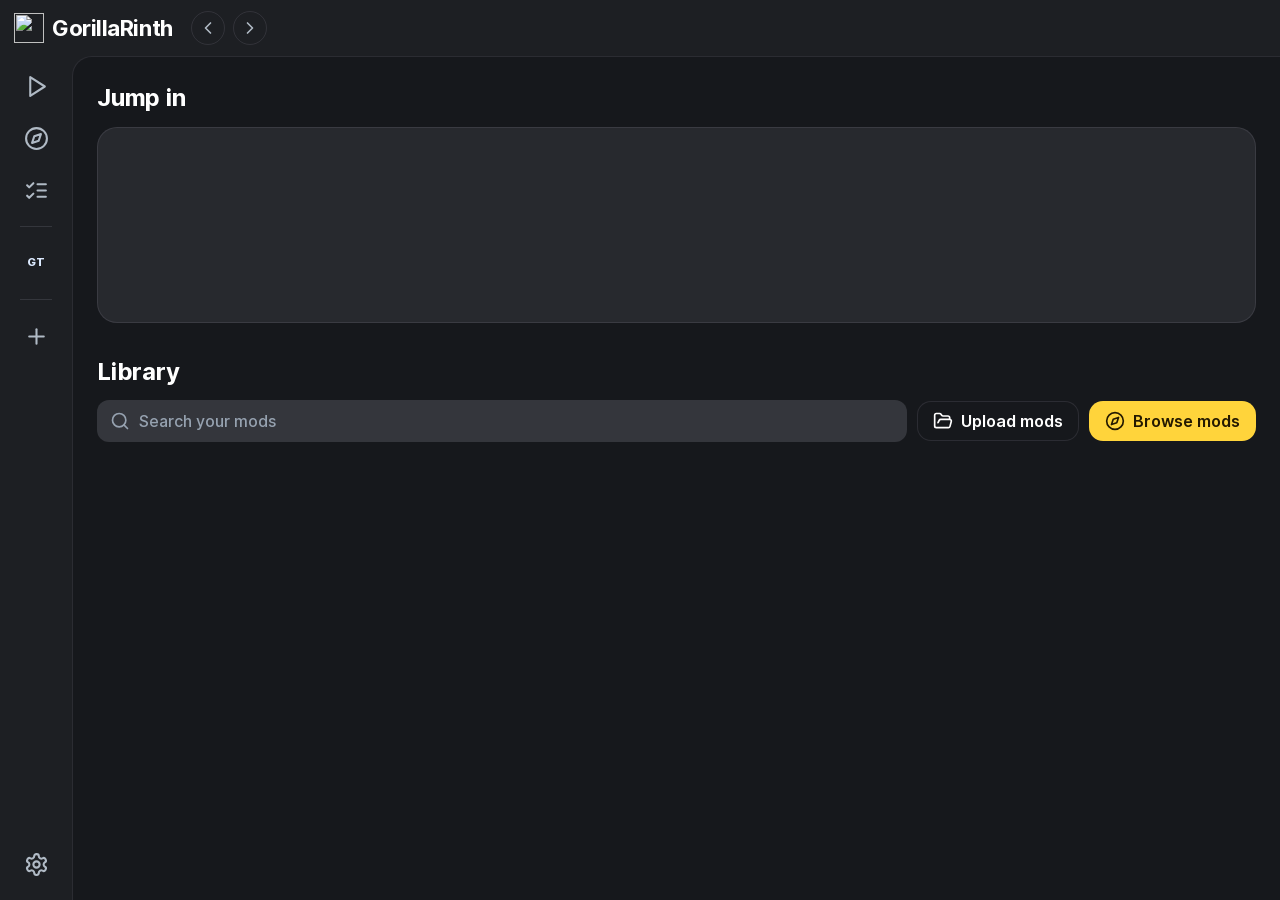
==== app/src/main/assets/gorillarinth/index.html @ bbe2ce43 "Remove Driftrinth artifacts and rename GorillaRinth assets" ====
<!doctype html>
<html lang="en">
<head>
<meta charset="utf-8">
<meta http-equiv="Content-Security-Policy" content="default-src 'none'; img-src 'self' https: http: data:; style-src 'self' 'unsafe-inline'; font-src 'self'; script-src 'self'">
<meta name="viewport" content="width=device-width, initial-scale=1">
<title>GorillaRinth</title>
<script src="theme.js"></script>
<link rel="stylesheet" href="style.css">
</head>
<body>
<div class="splash" id="splash" role="status" aria-label="Loading GorillaRinth">
  <img class="splash-art" src="download.png" alt="" aria-hidden="true">
  <div class="splash-center">
    <div class="splash-logo"><img src="download.png" alt=""><span>GorillaRinth <em>app</em></span></div>
    <div class="splash-bar"><i id="splash-fill"></i></div>
  </div>
</div>
<div class="shell">
  <header class="top">
    <div class="brand"><img class="mark" src="download.png" alt=""><span>GorillaRinth</span></div>
    <div class="navs">
      <button class="round" id="nav-back" aria-label="Back"></button>
      <button class="round" id="nav-fwd" aria-label="Forward"></button>
      <div class="crumb" id="crumb"></div>
    </div>
    <div class="status" id="status"></div>
  </header>
  <nav class="rail" aria-label="Main">
    <button class="rail-btn" data-go="home" aria-label="Home" title="Home"></button>
    <button class="rail-btn" data-go="discover" aria-label="Discover mods" title="Discover mods"></button>
    <button class="rail-btn" data-go="setup" aria-label="Setup" title="Setup"></button>
    <hr>
    <button class="rail-btn game" data-go="game" aria-label="Gorilla Tag" title="Gorilla Tag"><span class="game-mark">GT</span></button>
    <hr>
    <button class="rail-btn" id="rail-add" data-upload="1" aria-label="Upload a mod" title="Upload a mod"></button>
    <div class="grow"></div>
    <button class="rail-btn" id="rail-settings" data-settings="connection" aria-label="Settings" title="Settings"></button>
  </nav>
  <main class="page" id="page"></main>
</div>
<div class="applybar" id="applybar" hidden></div>
<div class="toasts" id="toasts" role="status"></div>

<dialog id="detail" aria-label="Mod details"><div class="modal wide" id="detail-body"></div></dialog>

<dialog id="pair" aria-label="Pair headset">
  <div class="modal">
    <div class="modal-head"><h2>Pair this headset</h2><button class="round" data-close="pair" aria-label="Close" id="pair-x"></button></div>
    <p class="muted">You only do this once. After that, GorillaRinth reconnects on its own.</p>
    <ol class="numbered">
      <li>Open Android Settings, press <b>Open</b>, then go to <b>Developer options &gt; Wireless debugging</b> and turn it on.<br><button class="btn" id="pair-open">Open Settings</button></li>
      <li>Choose <b>Pair device with pairing code</b> and keep that window beside this one.</li>
      <li>Enter the code it shows.</li>
    </ol>
    <div class="fields">
      <label class="field code">Pairing code
        <input type="text" inputmode="numeric" id="pair-code" placeholder="123456" maxlength="6" autocomplete="off">
      </label>
      <label class="field">Pairing port
        <input type="text" inputmode="numeric" id="pair-port" placeholder="Looking…" autocomplete="off">
      </label>
    </div>
    <p class="found" id="pair-found" hidden></p>
    <details class="adv">
      <summary>Advanced</summary>
      <label class="field">Connect port (the port under IP address &amp; port)
        <input type="text" inputmode="numeric" id="pair-connect" placeholder="Found automatically" autocomplete="off">
      </label>
    </details>
    <p class="err" id="pair-msg" hidden></p>
    <div class="modal-foot">
      <button class="btn" data-close="pair">Cancel</button>
      <button class="btn primary" id="pair-go">Pair</button>
    </div>
  </div>
</dialog>

<dialog id="confirm" aria-label="Confirm">
  <div class="aura soft" aria-hidden="true"></div>
  <div class="modal">
    <div id="confirm-body"></div>
    <div class="modal-foot">
      <button class="btn" id="confirm-no">Cancel</button>
      <button class="btn danger" id="confirm-yes">Remove</button>
    </div>
  </div>
</dialog>

<dialog id="settings" aria-label="Settings">
  <div class="aura" aria-hidden="true"></div>
  <div class="modal settings">
    <aside>
      <h2>Settings</h2>
      <button class="side" data-stab="connection" id="st-connection"></button>
      <button class="side" data-stab="store" id="st-store"></button>
      <button class="side" data-stab="game" id="st-game"></button>
      <button class="side" data-stab="appearance" id="st-appearance"></button>
      <button class="side" data-stab="about" id="st-about"></button>
    </aside>
    <div class="settings-body">
      <button class="round close" data-close="settings" aria-label="Close" id="set-x"></button>
      <div id="settings-body"></div>
    </div>
  </div>
</dialog>

<script src="bridge.js"></script>
<script src="app.js"></script>
</body>
</html>
---- app/src/main/assets/gorillarinth/style.css ----
@font-face { font-family: Inter; font-weight: 400; font-display: block; src: url(fonts/inter-400.woff2) format('woff2'); }
@font-face { font-family: Inter; font-weight: 500; font-display: block; src: url(fonts/inter-500.woff2) format('woff2'); }
@font-face { font-family: Inter; font-weight: 600; font-display: block; src: url(fonts/inter-600.woff2) format('woff2'); }
@font-face { font-family: Inter; font-weight: 700; font-display: block; src: url(fonts/inter-700.woff2) format('woff2'); }
@font-face { font-family: Inter; font-weight: 800; font-display: block; src: url(fonts/inter-800.woff2) format('woff2'); }

:root {
  color-scheme: dark;
  --s1: #16181c; --s15: #1a1c20; --s2: #1d1f23; --s25: #222429; --s3: #27292e; --s4: #34363c; --s5: #42444a;
  --line: #c1bed11f;
  --hi: #fff; --tx: #b0bac5; --mut: #96a2b0;
  --brand: #ffd43b; --b3: #ffe58a; --b7: #b77900; --brand-300: var(--b3); --on-brand: #241900;
  --brand-hl: color-mix(in srgb, var(--brand) 25%, transparent); --brand-bg: color-mix(in srgb, var(--brand) 15%, transparent);
  --red: #ff496e; --red-bg: #ff496e26; --orange: #ffa347; --orange-bg: #e0832526;
  --scrim: #060a12a6; --scrim-soft: #060a1230; --scrim-plain: #000a; --track: #ffffff1c; --float: #0009;
  --r-sm: 8px; --r-md: 12px; --r-lg: 16px; --r-xl: 20px;
}

:root[data-theme="yellow"] { --brand: #ffd43b; --b3: #ffe58a; --b7: #b77900; }
:root[data-theme="cyan"] { --brand: #22d3ee; --b3: #8beaf8; --b7: #0e7490; }
:root[data-theme="purple"] { --brand: #c78aff; --b3: #dab2ff; --b7: #821ed2; }
:root[data-theme="pink"] { --brand: #ff7ab8; --b3: #ffb3d6; --b7: #c11f72; }
:root[data-theme="red"] { --brand: #ff6984; --b3: #ff9fae; --b7: #c8083d; }
:root[data-theme="orange"] { --brand: #ffa347; --b3: #ffc171; --b7: #c64808; }
:root[data-theme="green"] { --brand: #1bd96a; --b3: #81f4af; --b7: #0f8642; }
:root[data-theme="rgb"] { --rgb-h: 215; --brand: hsl(var(--rgb-h) 100% 66%); --b3: hsl(var(--rgb-h) 100% 80%); --b7: hsl(var(--rgb-h) 85% 36%); }
:root[data-mode="oled"] {
  --s1: #000; --s15: #000; --s2: #000; --s25: #0b0c0e; --s3: #101114; --s4: #1e2024; --s5: #303238;
  --line: #c1bed126; --hi: #fff; --tx: #b0bac5; --mut: #8f9baa;
}
:root[data-mode="light"] {
  color-scheme: light;
  --s1: #eef1f6; --s15: #e6eaf0; --s2: #d9dfe8; --s25: #e7ebf1; --s3: #fff; --s4: #dde2ea; --s5: #a9b1be;
  --line: #11182738; --hi: #0b0e13; --tx: #2a313c; --mut: #4c5563;
  --brand-300: var(--b7);
  --brand-hl: color-mix(in srgb, var(--b7) 20%, transparent); --brand-bg: color-mix(in srgb, var(--b7) 11%, transparent);
  --red: #b80636; --red-bg: #ed11482b; --orange: #a63a04; --orange-bg: #fe7e112e;
  --scrim: #d9dfe8b3; --scrim-soft: #d9dfe840; --scrim-plain: #11182780; --track: #11182729; --float: #11182759;
}
* { box-sizing: border-box; }
[hidden] { display: none !important; }
html, body { height: 100%; }
body { margin: 0; background: var(--s2); color: var(--tx); font: 500 16px/1.4 Inter, Roboto, system-ui, sans-serif; overflow: hidden; -webkit-font-smoothing: antialiased; user-select: none; -webkit-tap-highlight-color: transparent; }
button, input, select { font: inherit; color: inherit; }
button { cursor: pointer; border: 0; background: none; padding: 0; }
button:disabled { cursor: default; }
h1, h2, h3, p { margin: 0; }
b { color: var(--hi); font-weight: 600; }
svg.i { width: 1.25em; height: 1.25em; flex: none; fill: none; stroke: currentColor; stroke-width: 2; stroke-linecap: round; stroke-linejoin: round; display: block; }
:focus-visible { outline: 2px solid var(--brand-300); outline-offset: 2px; }
::-webkit-scrollbar { width: 10px; height: 10px; }
::-webkit-scrollbar-thumb { background: var(--s5); border-radius: 10px; border: 2px solid transparent; background-clip: padding-box; }
::-webkit-scrollbar-track { background: transparent; }

/* ---- Frame ---- */
.shell { display: grid; grid-template: 56px 1fr / 72px 1fr; height: 100vh; opacity: 0; transition: opacity .16s; }
body.ready .shell { opacity: 1; }
.top { grid-column: 1 / 3; display: flex; align-items: center; gap: 18px; padding: 0 16px 0 14px; }
.brand { display: flex; align-items: center; gap: 8px; color: var(--hi); font-weight: 700; font-size: 22px; letter-spacing: -.02em; }
.mark { width: 30px; height: 30px; object-fit: contain; }
.navs { display: flex; align-items: center; gap: 8px; min-width: 0; flex: 1; }
.crumb { display: flex; align-items: center; gap: 8px; margin-left: 10px; color: var(--hi); font-weight: 600; white-space: nowrap; overflow: hidden; }
.crumb img { width: 24px; height: 24px; border-radius: 6px; }
.crumb svg { color: var(--mut); }
.round { width: 34px; height: 34px; display: grid; place-items: center; border-radius: 50%; border: 1px solid var(--line); color: var(--tx); transition: background .12s, color .12s; flex: none; }
.round:hover:not(:disabled) { background: var(--s4); color: var(--hi); }
.round:disabled { opacity: .4; }
.status { display: flex; align-items: center; gap: 10px; }
.pill { height: 36px; display: inline-flex; align-items: center; gap: 8px; padding: 0 14px; border-radius: 999px; border: 1px solid var(--line); font-size: 14px; color: var(--tx); white-space: nowrap; }
button.pill:hover { background: var(--s4); color: var(--hi); }
.pill.on { color: var(--brand-300); border-color: var(--brand-hl); }
.pill.warn { color: var(--orange); border-color: color-mix(in srgb, var(--orange) 35%, transparent); }
.dot { width: 8px; height: 8px; border-radius: 50%; background: var(--mut); flex: none; }
.dot.on { background: var(--brand); box-shadow: 0 0 8px var(--brand); }
.dot.warn { background: var(--orange); }
.pill .stop { display: grid; place-items: center; width: 22px; height: 22px; margin-right: -8px; border-radius: 50%; color: var(--red); }
.pill .stop:hover { background: var(--red-bg); }
.pill .bar { width: 72px; }

.rail { display: flex; flex-direction: column; align-items: center; gap: 4px; padding: 6px 0 12px; }
.rail hr { width: 32px; border: 0; border-top: 1px solid var(--s4); margin: 8px 0; }
.rail .grow { flex: 1; }
.rail-btn { width: 48px; height: 48px; display: grid; place-items: center; border-radius: 50%; color: var(--tx); font-size: 20px; transition: background .12s, color .12s; }
.rail-btn:hover { background: var(--s4); color: var(--hi); }
.rail-btn.active { background: var(--brand-hl); color: var(--brand); }
.rail-btn.game img { width: 32px; height: 32px; border-radius: 9px; display: block; }
.page { position: relative; background: var(--s1); border-top: 1px solid var(--line); border-left: 1px solid var(--line); border-top-left-radius: var(--r-xl); overflow-y: auto; padding: 24px; }
.inner { width: 100%; }

/* ---- Controls ---- */
.btn { height: 40px; padding: 0 16px; display: inline-flex; align-items: center; justify-content: center; gap: 8px; border-radius: 14px; background: var(--s4); color: var(--hi); font-weight: 600; white-space: nowrap; transition: filter .12s, background .12s; }
.btn:hover:not(:disabled) { filter: brightness(1.15); }
.btn:active:not(:disabled) { filter: brightness(.92); }
.btn:disabled { opacity: .5; }
.btn.primary { background: var(--brand); color: var(--on-brand); }
.btn.line { background: none; box-shadow: inset 0 0 0 1px var(--line); }
.btn.outline { background: var(--brand-bg); color: var(--brand-300); box-shadow: inset 0 0 0 1px var(--brand); }
.btn.danger { background: var(--red-bg); color: var(--red); }
.btn.small { height: 34px; padding: 0 12px; font-size: 14px; border-radius: var(--r-md); }
.btn.ghost { background: none; color: var(--tx); }
.btn.ghost:hover:not(:disabled) { color: var(--hi); }
.btn.ghost.brand { color: var(--brand-300); }
.play { height: 48px; padding: 0 22px 0 16px; border-radius: var(--r-lg); font-size: 17px; font-weight: 800; }
.play.big { height: 56px; padding: 0 28px 0 20px; border-radius: 18px; font-size: 19px; }
.play svg.i { stroke-width: 2.4; }
/* A real border with the fill clipped inside it, so the blue can't show past the black at the corners. */
.btn.primary.play { color: #000; border: 2px solid #000; background-clip: padding-box; }
.icon-btn { width: 34px; height: 34px; display: grid; place-items: center; border-radius: 50%; color: var(--tx); transition: background .12s, color .12s; flex: none; }
.icon-btn:hover:not(:disabled) { background: var(--s4); color: var(--hi); }
.icon-btn.brand { color: var(--brand-300); }
.switch { width: 42px; height: 24px; border-radius: 12px; background: var(--s5); position: relative; flex: none; transition: background .14s; }
.switch::after { content: ''; position: absolute; top: 3px; left: 3px; width: 18px; height: 18px; border-radius: 50%; background: var(--tx); transition: transform .14s, background .14s; }
.switch[aria-checked="true"] { background: var(--brand); }
.switch[aria-checked="true"]::after { transform: translateX(18px); background: var(--on-brand); }
.box { width: 20px; height: 20px; border-radius: 6px; box-shadow: inset 0 0 0 1px var(--s5); background: var(--s25); display: grid; place-items: center; color: var(--on-brand); font-size: 12px; flex: none; }
.box svg { visibility: hidden; stroke-width: 3; }
.box[aria-checked="true"] { background: var(--brand); box-shadow: none; }
.box[aria-checked="true"] svg { visibility: visible; }
.search { position: relative; flex: 1; min-width: 180px; }
.search svg { position: absolute; left: 13px; top: 11px; color: var(--mut); }
.search input, .field input { width: 100%; height: 42px; border: 0; border-radius: var(--r-md); background: var(--s4); color: var(--hi); padding: 0 14px; outline: 0; user-select: text; }
.search input { padding-left: 42px; }
.search input::placeholder, .field input::placeholder { color: var(--mut); font-weight: 500; }
.search input:focus, .field input:focus { box-shadow: 0 0 0 2px var(--brand); }
.select { position: relative; display: inline-flex; align-items: center; height: 34px; border-radius: var(--r-md); background: var(--s4); color: var(--hi); font-size: 14px; }
.select select { appearance: none; background: none; border: 0; outline: 0; height: 100%; padding: 0 32px 0 12px; font-weight: 500; }
.select select option { background: var(--s3); }
.select svg { position: absolute; right: 9px; pointer-events: none; color: var(--tx); }
.chip { height: 34px; padding: 0 12px; border-radius: var(--r-md); box-shadow: inset 0 0 0 1px var(--line); font-size: 14px; font-weight: 500; color: var(--tx); }
.chip:hover { color: var(--hi); }
.chip[aria-pressed="true"] { background: var(--brand-hl); box-shadow: inset 0 0 0 1px var(--brand); color: var(--brand-300); }
.tabs { display: inline-flex; gap: 4px; padding: 6px; border-radius: 999px; background: var(--s3); border: 1px solid var(--line); }
.tabs button { height: 36px; padding: 0 16px; display: inline-flex; align-items: center; gap: 8px; border-radius: 999px; font-size: 14px; font-weight: 600; color: var(--hi); }
.tabs button:hover { background: var(--s4); }
.tabs button[aria-selected="true"] { background: var(--brand-hl); color: var(--brand-300); }
.row { display: flex; align-items: center; gap: 8px; }
.row.wrap { flex-wrap: wrap; }
.spacer { flex: 1; }
.vline { width: 1px; height: 24px; background: var(--s4); margin: 0 4px; }
.spin { width: 16px; height: 16px; border-radius: 50%; border: 2px solid currentColor; border-right-color: transparent; animation: spin .8s linear infinite; display: inline-block; flex: none; }
@keyframes spin { to { transform: rotate(360deg); } }
.bar { height: 6px; border-radius: 3px; background: var(--s5); overflow: hidden; flex: 1; }
.bar i { display: block; height: 100%; background: var(--brand); border-radius: 3px; transition: width .25s; }
.bar.over i { background: var(--red); }
.muted { color: var(--mut); }
.err { color: var(--red); font-size: 14px; margin-top: 10px; }
.found { color: var(--brand-300); font-size: 14px; margin-top: 8px; }

/* ---- Cards ---- */
.h { color: var(--hi); font-size: 24px; font-weight: 700; letter-spacing: -.01em; margin-bottom: 12px; }
.section { margin-top: 32px; }
.card { background: var(--s3); border: 1px solid var(--line); border-radius: var(--r-xl); }
.ic { border-radius: var(--r-md); overflow: hidden; flex: none; display: grid; place-items: center; box-shadow: inset 0 0 0 1px var(--line); object-fit: cover; }
.ic svg { width: 58%; height: 58%; stroke-width: 1.6; }

.jump { position: relative; display: flex; align-items: center; gap: 20px; padding: 20px; min-height: 196px; overflow: hidden; }
.jump .art { position: absolute; inset: 0 0 0 auto; width: min(58%, 640px); background: linear-gradient(135deg, #23364d, #17212d); -webkit-mask-image: linear-gradient(to right, transparent, #000 34%); mask-image: linear-gradient(to right, transparent, #000 34%); }
.jump > :not(.art) { position: relative; }
.jump .ic { width: 156px; height: 156px; border-radius: 22px; }
/* Play sits at the bottom of a fixed-height column, so the text above it can never move it. */
.jump .play { margin-top: auto; flex: none; }
.jump .meta { min-height: 0; overflow: hidden; margin-bottom: 8px; }
.jump .meta span { max-width: 100%; }
.jump > div:not(.art) { max-width: 290px; height: 156px; display: flex; flex-direction: column; align-items: flex-start; }
.disc:has(.filters[hidden]) { grid-template-columns: minmax(0, 1fr); }
.jump h2 { color: var(--hi); font-size: 26px; font-weight: 700; letter-spacing: -.01em; }
.meta { display: flex; align-items: center; flex-wrap: wrap; gap: 6px 14px; color: var(--mut); font-weight: 500; margin-top: 4px; }
.meta span { display: inline-flex; align-items: center; gap: 6px; }

.setup { margin-top: 14px; padding: 6px 20px; }
.step { display: flex; align-items: center; gap: 14px; padding: 14px 0; min-height: 72px; }
.step + .step { border-top: 1px solid var(--s4); }
.step .num { width: 30px; height: 30px; display: grid; place-items: center; border-radius: 50%; background: var(--s4); color: var(--hi); font-size: 14px; font-weight: 700; flex: none; }
.step.done .num { background: var(--brand-hl); color: var(--brand-300); }
.step .t { flex: 1; min-width: 0; }
.step b { display: block; }
.step small { font-size: 14px; color: var(--mut); }
.step .bar { margin-top: 8px; }

.grid { display: grid; grid-template-columns: repeat(auto-fill, minmax(172px, 1fr)); gap: 14px; margin-top: 16px; }
.tile { display: block; text-align: left; padding: 12px; border-radius: var(--r-xl); transition: background .12s; }
.tile:hover { filter: brightness(1.08); }
.tile .ic { width: 100%; height: auto; aspect-ratio: 1; border-radius: var(--r-lg); margin-bottom: 10px; }
.tile .ic svg { width: 50%; height: 50%; }
.tile .n { color: var(--hi); font-weight: 600; white-space: nowrap; overflow: hidden; text-overflow: ellipsis; }
.tile .s { display: flex; align-items: center; gap: 6px; font-size: 14px; color: var(--mut); margin-top: 2px; }

.head { display: flex; align-items: center; gap: 16px; padding-bottom: 20px; border-bottom: 1px solid var(--s4); }
.head .ic { width: 72px; height: 72px; border-radius: var(--r-lg); }
.head h1 { color: var(--hi); font-size: 26px; font-weight: 700; letter-spacing: -.01em; }
.toolbar { display: flex; align-items: center; gap: 10px; margin-top: 16px; }

.banner { display: flex; align-items: center; gap: 12px; padding: 12px 16px; margin-top: 12px; border-radius: var(--r-lg); background: var(--orange-bg); color: var(--orange); font-size: 15px; }
.banner.bad { background: var(--red-bg); color: var(--red); }
.banner .t { flex: 1; min-width: 0; color: var(--hi); }

.table { margin-top: 14px; overflow: hidden; }
.tr { display: grid; grid-template-columns: 36px minmax(0, 1.3fr) minmax(0, 1fr) 160px; gap: 12px; align-items: center; padding: 12px 14px; min-height: 74px; }
.tr + .tr { border-top: 1px solid var(--s4); }
.tr.th { min-height: 0; padding: 12px 14px; color: var(--mut); font-weight: 600; font-size: 15px; background: var(--s25); }
.tr.th .acts { justify-content: flex-end; }
.proj { display: flex; align-items: center; gap: 12px; min-width: 0; text-align: left; }
.proj .ic { width: 48px; height: 48px; }
.proj .x { min-width: 0; }
.proj b, .ver b, .proj small, .ver small { display: block; white-space: nowrap; overflow: hidden; text-overflow: ellipsis; }
.proj b:hover { text-decoration: underline; }
.proj small, .ver small { color: var(--mut); font-size: 14px; }
.acts { display: flex; align-items: center; justify-content: flex-end; gap: 8px; }
.tag-new { display: inline-block; color: var(--orange); font-size: 13px; margin-left: 8px; font-weight: 600; }
.tr.off .ic { opacity: .5; }
.tr.off b { color: var(--tx); }

.empty { display: flex; flex-direction: column; align-items: center; text-align: center; gap: 12px; padding: 56px 24px; color: var(--mut); }
.empty svg.big { width: 44px; height: 44px; stroke-width: 1.5; color: var(--s5); }
.empty h3 { color: var(--hi); font-size: 19px; font-weight: 700; }
.empty p { max-width: 460px; }

.dtwo { display: grid; grid-template-columns: repeat(2, minmax(0, 1fr)); gap: 14px; margin-top: 16px; }
.pane { padding: 18px 20px; }
.pane h3 { color: var(--hi); font-size: 17px; font-weight: 700; display: flex; align-items: center; gap: 8px; margin-bottom: 10px; }
.pane.full { grid-column: 1 / 3; }
.kv { display: flex; justify-content: space-between; gap: 16px; padding: 7px 0; font-size: 15px; }
.kv span:first-child { color: var(--mut); }
.kv span:last-child { color: var(--hi); text-align: right; overflow: hidden; text-overflow: ellipsis; white-space: nowrap; min-width: 0; }
.pane .row { margin-top: 12px; }

/* ---- Discover ---- */
.disc { display: grid; grid-template-columns: minmax(0, 1fr) 248px; gap: 18px; align-items: start; }
.result { display: grid; grid-template-columns: 96px minmax(0, 1fr) auto; gap: 16px; padding: 16px; margin-top: 12px; text-align: left; }
.result .ic { width: 96px; height: 96px; border-radius: var(--r-lg); cursor: pointer; }
.result h3 { color: var(--hi); font-size: 19px; font-weight: 700; display: flex; align-items: baseline; gap: 8px; min-width: 0; cursor: pointer; }
.result h3 span { font-size: 15px; color: var(--mut); font-weight: 500; white-space: nowrap; }
.result h3 em { font-style: normal; overflow: hidden; text-overflow: ellipsis; white-space: nowrap; }
.result p { margin-top: 4px; display: -webkit-box; -webkit-line-clamp: 2; -webkit-box-orient: vertical; overflow: hidden; }
.res-side { display: flex; flex-direction: column; align-items: flex-end; justify-content: space-between; gap: 8px; color: var(--tx); font-size: 15px; }
.res-side span { display: inline-flex; align-items: center; gap: 6px; }
.tags { display: flex; flex-wrap: wrap; gap: 6px; margin-top: 8px; }
.tag { height: 26px; display: inline-flex; align-items: center; padding: 0 10px; border-radius: 999px; background: var(--s4); font-size: 13px; color: var(--tx); }
.filters { padding: 8px 14px 14px; position: sticky; top: 0; }
.filters .opt { display: flex; align-items: center; justify-content: space-between; gap: 10px; padding: 8px 0; color: var(--hi); font-weight: 600; }
.filters h3 { color: var(--hi); font-size: 16px; margin: 10px 0 6px; font-weight: 700; }
.filters .f { display: flex; width: 100%; padding: 7px 10px; margin: 0 -10px; width: calc(100% + 20px); border-radius: var(--r-sm); color: var(--tx); text-align: left; font-size: 15px; }
.filters .f:hover { color: var(--hi); background: var(--s4); }
.filters .f.on { color: var(--brand-300); background: var(--brand-bg); }

/* ---- Apply bar and toasts ---- */
.applybar { position: fixed; left: calc(50% + 36px); bottom: 20px; transform: translateX(-50%); width: min(640px, calc(100vw - 112px)); display: flex; align-items: center; gap: 12px; padding: 12px 12px 12px 18px; background: var(--s4); border: 1px solid var(--line); border-radius: var(--r-xl); box-shadow: 0 10px 34px var(--float); z-index: 5; color: var(--hi); font-weight: 600; animation: rise .16s ease-out; }
.applybar .t { flex: 1; min-width: 0; }
.applybar small { display: block; font-size: 13px; font-weight: 500; color: var(--tx); }
.applybar .bar { margin-top: 8px; background: var(--s5); }
@keyframes rise { from { opacity: 0; transform: translate(-50%, 10px); } }
.page.has-bar { padding-bottom: 96px; }
.toasts { position: fixed; right: 18px; bottom: 18px; display: flex; flex-direction: column; gap: 8px; align-items: flex-end; z-index: 20; pointer-events: none; }
.toast { max-width: 420px; padding: 11px 16px; border-radius: var(--r-lg); background: var(--s5); color: var(--hi); font-size: 15px; box-shadow: 0 8px 24px var(--float); animation: fade .16s ease-out; }
@keyframes fade { from { opacity: 0; transform: translateY(6px); } }

/* ---- Setup ---- */
.wiz { display: grid; grid-template-columns: 270px minmax(0, 1fr); gap: 16px; align-items: start; }
.wiz-steps { padding: 8px; }
.wiz-step { width: 100%; display: flex; align-items: center; gap: 12px; padding: 10px; border-radius: var(--r-md); text-align: left; color: var(--tx); font-weight: 600; }
.wiz-step:hover { background: var(--s4); color: var(--hi); }
.wiz-step.on { background: var(--brand-hl); color: var(--hi); }
.wiz-step small { display: block; font-size: 13px; font-weight: 500; color: var(--mut); }
.wiz-num { width: 30px; height: 30px; display: grid; place-items: center; border-radius: 50%; background: var(--s4); color: var(--hi); font-size: 14px; font-weight: 700; flex: none; }
.wiz-step.on .wiz-num { background: var(--brand); color: var(--on-brand); }
.wiz-step.done .wiz-num { background: var(--brand-hl); color: var(--brand-300); }
.wiz-panel { padding: 26px; min-height: 420px; display: flex; flex-direction: column; }
.wiz-body { flex: 1; animation: fade .16s ease-out; }
.wiz-eyebrow { color: var(--brand-300); font-size: 14px; font-weight: 700; margin-bottom: 6px; }
.wiz-body h2 { color: var(--hi); font-size: 26px; font-weight: 700; letter-spacing: -.01em; margin-bottom: 8px; }
.wiz-body > p { max-width: 620px; }
.wiz-body .numbered { max-width: 620px; font-size: 16px; margin-top: 18px; }
.wiz-body > .row { margin-top: 18px; }
.wiz-ok { display: flex; align-items: center; gap: 10px; margin-top: 18px; padding: 12px 16px; border-radius: var(--r-lg); background: var(--brand-bg); color: var(--brand-300); font-weight: 600; max-width: 620px; }
.wiz-wait { display: flex; align-items: center; gap: 10px; margin-top: 18px; color: var(--hi); }
.wiz-bar { margin-top: 14px; max-width: 620px; height: 8px; border-radius: 4px; }
.wiz-mods { margin-top: 16px; max-width: 620px; border: 1px solid var(--line); border-radius: var(--r-lg); overflow: hidden; }
.wiz-mod { display: flex; align-items: center; gap: 12px; padding: 10px 14px; color: var(--hi); font-weight: 600; }
.wiz-mod + .wiz-mod { border-top: 1px solid var(--s4); }
.wiz-mod .ic { width: 36px; height: 36px; border-radius: var(--r-sm); }
.wiz-mod span { flex: 1; min-width: 0; white-space: nowrap; overflow: hidden; text-overflow: ellipsis; }
.wiz-foot { display: flex; align-items: center; gap: 10px; margin-top: 26px; padding-top: 18px; border-top: 1px solid var(--s4); }
.wiz-foot small { flex: 1; text-align: right; color: var(--mut); font-size: 14px; }

/* ---- Loading screen ---- */
.splash { position: fixed; inset: 0; z-index: 100; overflow: hidden; background: linear-gradient(180deg, color-mix(in srgb, var(--brand) 26%, var(--s1)) 0%, color-mix(in srgb, var(--brand) 9%, var(--s1)) 38%, color-mix(in srgb, var(--brand) 2%, var(--s1)) 72%, var(--s1) 100%); transition: opacity .3s ease-in-out; }
.splash.out { opacity: 0; pointer-events: none; }
.splash-art { position: absolute; left: 50%; top: 50%; width: 118vmax; height: 118vmax; transform: translate(-50%, -50%); opacity: .055; }
.splash-center { position: absolute; left: 50%; top: 50%; transform: translate(-50%, -50%); width: min(320px, calc(100vw - 48px)); display: flex; flex-direction: column; align-items: center; gap: 18px; }
.splash-logo { display: flex; align-items: center; gap: 8px; color: var(--hi); font-size: 30px; font-weight: 600; letter-spacing: -.01em; white-space: nowrap; }
.splash-logo img { width: 34px; height: 34px; flex: none; object-fit: contain; }
.splash-logo em { font-style: normal; color: var(--brand); }
.splash-bar { width: 100%; height: 8px; border-radius: 4px; background: var(--track); overflow: hidden; }
.splash-bar i { display: block; height: 100%; width: 3%; border-radius: 4px; background: var(--brand); transition: width 1.4s cubic-bezier(.2, .7, .3, 1); }
.splash-bar i.go { width: 86%; }
.splash-bar i.full { width: 100%; transition-duration: .22s; }

/* ---- Dialogs ---- */
dialog { padding: 0; border: 0; background: transparent; color: inherit; max-width: none; max-height: none; }
dialog::backdrop { background: var(--scrim-plain); }
.modal { width: 500px; max-width: calc(100vw - 48px); max-height: calc(100vh - 48px); overflow-y: auto; background: var(--s3); border: 1px solid var(--line); border-radius: var(--r-xl); padding: 22px; }
.modal.wide { width: 720px; }
.modal h2 { color: var(--hi); font-size: 22px; font-weight: 700; }
.modal-head { display: flex; align-items: center; justify-content: space-between; gap: 12px; margin-bottom: 6px; }
.modal-foot { display: flex; justify-content: flex-end; gap: 10px; margin-top: 18px; }
.numbered { margin: 14px 0; padding: 0; list-style: none; counter-reset: n; font-size: 15px; }
.numbered li { counter-increment: n; position: relative; padding: 0 0 12px 36px; }
.numbered li::before { content: counter(n); position: absolute; left: 0; top: -2px; width: 26px; height: 26px; display: grid; place-items: center; border-radius: 50%; background: var(--s4); color: var(--hi); font-size: 13px; font-weight: 700; }
.numbered .btn { margin-top: 8px; }
.fields { display: grid; grid-template-columns: 1fr 1fr; gap: 12px; }
.field { display: block; font-size: 14px; font-weight: 600; color: var(--tx); }
.field input { margin-top: 6px; font-size: 16px; }
.field.code input { font-size: 20px; font-weight: 700; letter-spacing: .14em; }
.field.code input::placeholder { letter-spacing: .14em; font-weight: 500; }
.adv { margin-top: 12px; font-size: 14px; color: var(--mut); }
.adv summary { cursor: pointer; padding: 4px 0; }
.adv .field { margin-top: 8px; }
.settings { width: 820px; height: 560px; padding: 0; display: grid; grid-template-columns: 220px 1fr; overflow: hidden; }
.settings aside { background: var(--s25); padding: 20px 12px; border-right: 1px solid var(--line); }
.settings aside h2 { padding: 0 10px 12px; }
.side { width: 100%; height: 40px; display: flex; align-items: center; gap: 10px; padding: 0 12px; border-radius: var(--r-md); color: var(--tx); font-weight: 600; text-align: left; margin-bottom: 2px; }
.side:hover { background: var(--s4); color: var(--hi); }
.side.on { background: var(--brand-hl); color: var(--brand-300); }
.settings-body { position: relative; padding: 22px; overflow-y: auto; }
.settings-body .close { position: absolute; right: 16px; top: 16px; }
.settings-body h3 { color: var(--hi); font-size: 19px; font-weight: 700; padding-right: 40px; }
.settings-body section + section { margin-top: 22px; padding-top: 20px; border-top: 1px solid var(--s4); }
.settings-body p { font-size: 15px; color: var(--mut); margin-top: 4px; }
.settings-body .opt { display: flex; align-items: center; justify-content: space-between; gap: 18px; }
.settings-body .row { margin-top: 12px; }
#settings, #confirm { overflow: visible; }
#confirm::backdrop { transition: opacity .5s ease-in; background: var(--scrim-soft); }
#confirm .modal { position: relative; z-index: 1; width: 440px; box-shadow: 0 24px 70px var(--float); animation: confirm-in .28s cubic-bezier(.2, .8, .3, 1.1); transition: opacity .22s ease-in, transform .22s ease-in; }
#confirm.leaving .modal { opacity: 0; transform: scale(.97); pointer-events: none; }
#confirm.leaving::backdrop { opacity: 0; }
@keyframes confirm-in { from { opacity: 0; transform: translateY(14px) scale(.95); } }
.confirm-head { display: flex; align-items: center; gap: 14px; }
.confirm-head .ic { width: 56px; height: 56px; border-radius: var(--r-md); }
.confirm-head h2 { min-width: 0; overflow-wrap: anywhere; }
.confirm-trash { background: var(--red-bg); color: var(--red); }
#confirm-body p { margin-top: 14px; font-size: 15px; }
#confirm .modal-foot .btn { min-width: 96px; }
.aura.soft i { width: 40vmax; height: 40vmax; opacity: .5; }
#settings::backdrop { transition: opacity .6s ease-in; background: var(--scrim); backdrop-filter: blur(16px); -webkit-backdrop-filter: blur(16px); }
#settings .modal { position: relative; z-index: 1; box-shadow: 0 24px 70px var(--float); transition: opacity .22s ease-in, transform .22s ease-in; }
#settings.leaving .modal { opacity: 0; transform: scale(.97); pointer-events: none; }
#settings.leaving::backdrop { opacity: 0; }
.aura { position: fixed; inset: 0; overflow: hidden; pointer-events: none; }
.aura i { position: absolute; left: 0; top: 0; width: 62vmax; height: 62vmax; border-radius: 50%; opacity: .8; will-change: transform; }
.credits { display: flex; flex-direction: column; gap: 10px; margin-top: 14px; }
.credit { padding: 12px 14px; border-radius: var(--r-md); background: var(--s25); border: 1px solid var(--line); }
.credit b { display: block; font-size: 16px; }
.credit span { display: block; margin-top: 2px; font-size: 15px; color: var(--tx); }
.mode-grid { display: grid; grid-template-columns: repeat(3, minmax(0, 1fr)); gap: 10px; margin-top: 12px; }
.mode-card { display: block; padding: 8px; border-radius: var(--r-lg); background: var(--s25); box-shadow: inset 0 0 0 1px var(--line); text-align: left; color: var(--hi); font-weight: 600; }
.mode-card:hover { background: var(--s4); }
.mode-card[aria-pressed="true"] { box-shadow: inset 0 0 0 2px var(--brand); background: var(--brand-bg); }
.mode-label { display: flex; align-items: center; justify-content: space-between; padding: 8px 4px 2px; font-size: 15px; }
.mode-label svg { color: var(--brand-300); stroke-width: 3; }
/* Previews show their own mode's colours, whichever mode is active. */
.mode-prev { display: grid; grid-template-columns: 22% 1fr; height: 76px; border-radius: var(--r-sm); overflow: hidden; border: 1px solid var(--line); }
.mode-prev i { display: block; }
.mode-prev .pr { padding: 8px; display: flex; flex-direction: column; gap: 6px; }
.mode-prev .pc { height: 28px; border-radius: 6px; }
.mode-prev .pb { width: 42%; height: 12px; border-radius: 4px; background: var(--brand); }
.mode-prev.dark { background: #1d1f23; } .mode-prev.dark .pr { background: #16181c; } .mode-prev.dark .pc { background: #27292e; }
.mode-prev.light { background: #e6e9ef; } .mode-prev.light .pr { background: #f4f6f9; } .mode-prev.light .pc { background: #fff; }
.mode-prev.oled { background: #000; } .mode-prev.oled .pr { background: #000; } .mode-prev.oled .pc { background: #101114; }
.theme-grid { display: grid; grid-template-columns: repeat(auto-fill, minmax(112px, 1fr)); gap: 8px; margin-top: 12px; }
.theme-chip { height: 42px; display: flex; align-items: center; gap: 9px; padding: 0 10px; border-radius: var(--r-md); background: var(--s25); box-shadow: inset 0 0 0 1px var(--line); color: var(--hi); font-size: 15px; font-weight: 600; }
.theme-chip:hover { background: var(--s4); }
.theme-chip[aria-pressed="true"] { box-shadow: inset 0 0 0 2px var(--brand); background: var(--brand-bg); }
.theme-dot { width: 20px; height: 20px; border-radius: 50%; flex: none; box-shadow: inset 0 0 0 1px #0003; }
.speed { margin-top: 14px; }
.speed-row { display: flex; align-items: center; gap: 12px; margin-top: 8px; font-size: 14px; color: var(--mut); }
.speed-head { display: flex; justify-content: space-between; gap: 12px; color: var(--hi); font-weight: 600; font-size: 15px; }
.speed-head span:last-child { color: var(--brand-300); }
.speed input { flex: 1; min-width: 0; height: 24px; margin: 0; background: none; appearance: none; -webkit-appearance: none; cursor: pointer; }
.speed input::-webkit-slider-runnable-track { height: 8px; border-radius: 4px; background: linear-gradient(90deg, #ff3b3b, #ffd23b, #3bff6a, #3bd5ff, #5a3bff, #ff3bd5); box-shadow: inset 0 0 0 1px #0000002e; }
.speed input::-webkit-slider-thumb { -webkit-appearance: none; width: 22px; height: 22px; margin-top: -7px; border-radius: 50%; background: #fff; border: 2px solid #000; box-shadow: 0 1px 4px #0006; }
.mono { font-family: ui-monospace, Consolas, monospace; font-size: 14px; }
.about-mark { display: flex; align-items: center; gap: 12px; color: var(--hi); font-size: 24px; font-weight: 700; }
.about-mark svg { width: 40px; height: 40px; }
.splash-art { position: absolute; width: 28vmin; height: 28vmin; right: 8vw; top: 8vh; object-fit: contain; opacity: .12; }
.hero { width: 100%; max-height: 300px; object-fit: cover; border-radius: var(--r-lg); margin-bottom: 14px; display: block; }
.shots { display: flex; gap: 8px; overflow-x: auto; margin-bottom: 14px; }
.shots img { height: 120px; border-radius: var(--r-md); }
.dhead { display: flex; align-items: center; gap: 14px; }
.dhead .ic { width: 72px; height: 72px; border-radius: var(--r-lg); }
.dhead .spacer { flex: 1; }
.sect { color: var(--hi); font-weight: 700; font-size: 17px; margin: 20px 0 6px; }
.desc { font-size: 15px; line-height: 1.55; user-select: text; }
.desc p, .desc ul { margin: 0 0 8px; }
.desc ul { padding-left: 20px; }
.desc h4 { color: var(--hi); margin: 12px 0 4px; font-size: 16px; }
.desc code { background: var(--s4); border-radius: 5px; padding: 1px 5px; font-size: 14px; }
.facts { display: grid; grid-template-columns: repeat(auto-fit, minmax(120px, 1fr)); gap: 12px; margin-top: 14px; padding: 12px 14px; background: var(--s25); border-radius: var(--r-md); font-size: 14px; }
.facts span { display: block; color: var(--mut); }
.files { list-style: none; margin: 0; padding: 0; font-size: 14px; }
.files li { display: flex; justify-content: space-between; gap: 12px; padding: 6px 0; }

/* ---- Light mode: white surfaces on a tinted page, with real edges so nothing melts together ---- */
[data-mode="light"] .card { border-color: #11182733; box-shadow: 0 1px 2px #1118271f, 0 4px 14px #1118270f; }
[data-mode="light"] .page { border-color: #11182740; box-shadow: inset 0 1px 3px #11182714; }
[data-mode="light"] .rail hr { border-top-color: #1118273d; }
[data-mode="light"] .rail-btn { color: var(--tx); }
[data-mode="light"] .rail-btn:hover { background: #1118271a; color: var(--hi); }
[data-mode="light"] .rail-btn.active { background: var(--b7); color: #fff; }
[data-mode="light"] .round, [data-mode="light"] .pill { background: #ffffffb3; border-color: #11182740; color: var(--tx); }
[data-mode="light"] .round:hover:not(:disabled), [data-mode="light"] button.pill:hover { background: #fff; color: var(--hi); }
[data-mode="light"] .pill.on { color: var(--b7); border-color: color-mix(in srgb, var(--b7) 55%, transparent); }
[data-mode="light"] .pill.warn { color: var(--orange); border-color: color-mix(in srgb, var(--orange) 55%, transparent); }
[data-mode="light"] .dot.on { background: var(--b7); box-shadow: none; }
[data-mode="light"] .btn { box-shadow: inset 0 0 0 1px #11182726; }
[data-mode="light"] .btn.primary { background: var(--b7); color: #fff; box-shadow: 0 1px 2px #11182740; }
[data-mode="light"] .btn.primary.play { background: var(--brand); background-clip: padding-box; color: #000; box-shadow: 0 2px 6px #11182740; }
[data-mode="light"] .btn.line { background: #fff; box-shadow: inset 0 0 0 1px #1118274d; }
[data-mode="light"] .btn.outline { background: var(--brand-bg); box-shadow: inset 0 0 0 1.5px var(--b7); }
[data-mode="light"] .btn.danger { box-shadow: inset 0 0 0 1px color-mix(in srgb, var(--red) 45%, transparent); }
[data-mode="light"] .btn.ghost { box-shadow: none; }
[data-mode="light"] .icon-btn:hover:not(:disabled) { background: #1118271a; }
[data-mode="light"] .search input, [data-mode="light"] .field input { background: #fff; box-shadow: inset 0 0 0 1px #1118274d; }
[data-mode="light"] .search input:focus, [data-mode="light"] .field input:focus { box-shadow: 0 0 0 2px var(--b7); }
[data-mode="light"] .select { background: #fff; box-shadow: inset 0 0 0 1px #1118274d; }
[data-mode="light"] .chip { background: #fff; box-shadow: inset 0 0 0 1px #1118274d; }
[data-mode="light"] .chip[aria-pressed="true"] { background: var(--brand-hl); box-shadow: inset 0 0 0 1.5px var(--b7); color: var(--b7); }
[data-mode="light"] .tabs { background: #fff; border-color: #11182733; box-shadow: 0 1px 2px #1118271f; }
[data-mode="light"] .tabs button:hover { background: var(--s25); }
[data-mode="light"] .tag { background: var(--s25); box-shadow: inset 0 0 0 1px #11182726; color: var(--tx); }
[data-mode="light"] .switch { background: #8f98a6; }
[data-mode="light"] .switch::after { background: #fff; box-shadow: 0 1px 2px #11182766; }
[data-mode="light"] .switch[aria-checked="true"] { background: var(--b7); }
[data-mode="light"] .switch[aria-checked="true"]::after { background: #fff; }
[data-mode="light"] .box { background: #fff; box-shadow: inset 0 0 0 1.5px #1118276b; }
[data-mode="light"] .box[aria-checked="true"] { background: var(--b7); color: #fff; box-shadow: none; }
[data-mode="light"] .tr.th { background: var(--s25); color: var(--tx); border-bottom: 1px solid #11182726; }
[data-mode="light"] .tr + .tr { border-top-color: #11182726; }
[data-mode="light"] .head, [data-mode="light"] .step + .step, [data-mode="light"] .wiz-foot { border-color: #11182726; }
[data-mode="light"] .bar { background: #11182729; }
[data-mode="light"] .bar i { background: var(--b7); }
[data-mode="light"] .splash-bar i { background: var(--b7); }
[data-mode="light"] .splash-logo em { color: var(--b7); }
[data-mode="light"] .filters .f.on { background: var(--brand-hl); color: var(--b7); }
[data-mode="light"] .filters .f:hover, [data-mode="light"] .side:hover { background: var(--s4); }
[data-mode="light"] .side.on { background: var(--b7); color: #fff; }
[data-mode="light"] .wiz-step.on { background: var(--brand-hl); }
[data-mode="light"] .wiz-step.on .wiz-num { background: var(--b7); color: #fff; }
[data-mode="light"] .step.done .num, [data-mode="light"] .wiz-step.done .wiz-num { color: var(--b7); }
[data-mode="light"] .applybar, [data-mode="light"] .toast { background: #14171c; color: #fff; border-color: #14171c; }
[data-mode="light"] .applybar small { color: #c3cad4; }
[data-mode="light"] .settings aside { background: var(--s2); border-right-color: #11182733; }
[data-mode="light"] .mode-card, [data-mode="light"] .theme-chip { background: #fff; box-shadow: inset 0 0 0 1px #1118274d; }
[data-mode="light"] .mode-card:hover, [data-mode="light"] .theme-chip:hover { background: var(--s25); }
[data-mode="light"] .mode-card[aria-pressed="true"], [data-mode="light"] .theme-chip[aria-pressed="true"] { background: var(--brand-bg); box-shadow: inset 0 0 0 2px var(--b7); }
[data-mode="light"] .credit, [data-mode="light"] .facts { background: var(--s1); border-color: #11182726; }
[data-mode="light"] .aura i { opacity: .55; }
[data-mode="light"] .aura.soft i { opacity: .38; }
[data-mode="light"] #settings .modal, [data-mode="light"] #confirm .modal, [data-mode="light"] .modal { border-color: #1118274d; box-shadow: 0 24px 70px var(--float); }

@media (max-width: 900px) {
  .crumb { display: none; }
  .navs { flex: 0; }
  .status { margin-left: auto; }
  .wiz { grid-template-columns: minmax(0, 1fr); }
  .wiz-steps { display: none; }
  .disc { grid-template-columns: minmax(0, 1fr); }
  .filters { display: none; }
  .dtwo { grid-template-columns: minmax(0, 1fr); }
  .pane.full { grid-column: auto; }
  .tr { grid-template-columns: 36px minmax(0, 1fr) 160px; }
  .tr .ver { display: none; }
  .jump .art { display: none; }
  .settings { grid-template-columns: 160px 1fr; }
}

.game-glyph{display:grid;place-items:center;font-weight:800;letter-spacing:-2px;color:#dceaff;background:linear-gradient(145deg,#315b8b,#1b2b40);border-radius:14px;}
.rail-btn.game .game-mark{font-size:11px;font-weight:800;color:#dceaff;}
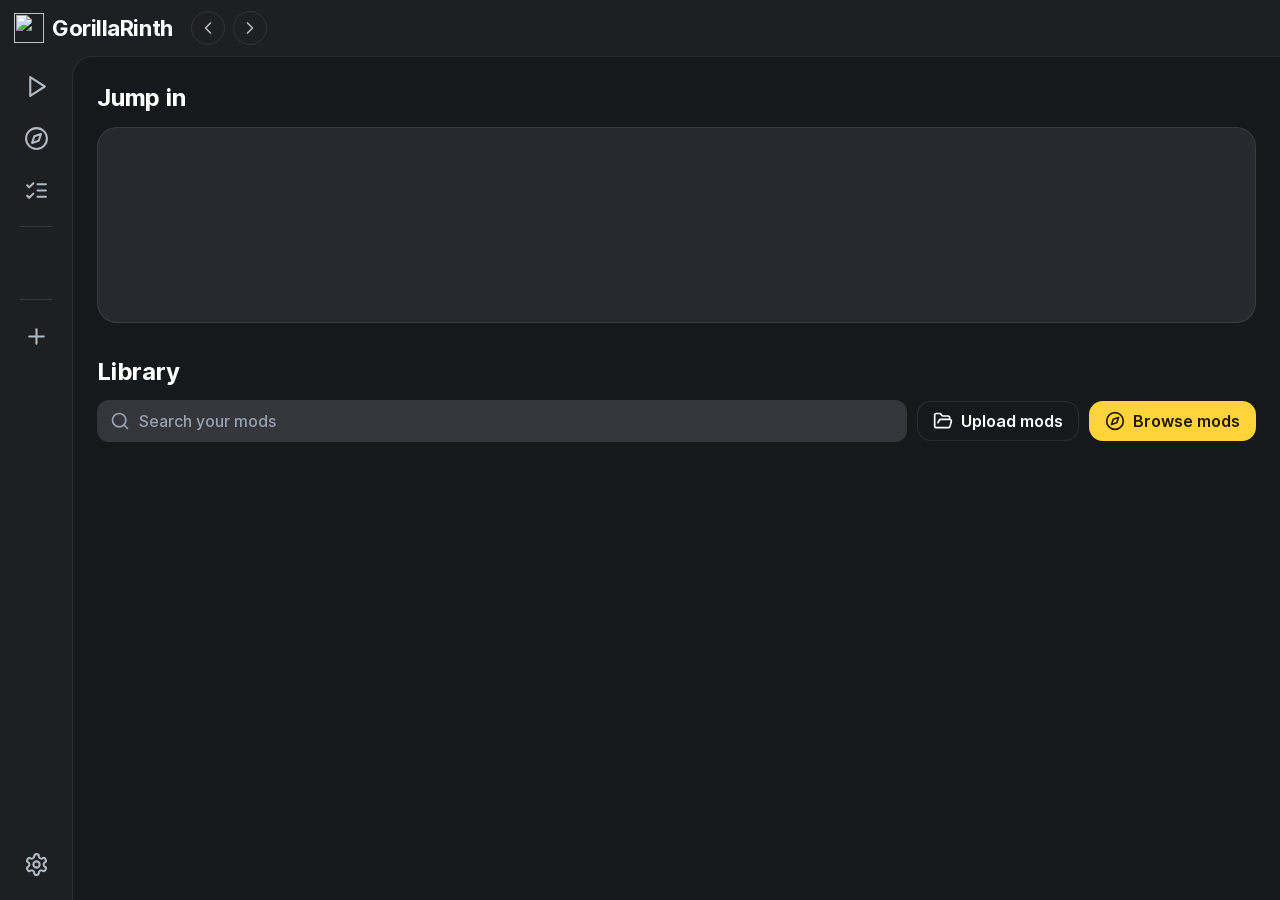
==== commit d203dbf4: "Replace GT sidebar letters with gorilla icon" ====
--- a/app/src/main/assets/gorillarinth/index.html
+++ b/app/src/main/assets/gorillarinth/index.html
@@ -31,7 +31,7 @@
     <button class="rail-btn" data-go="discover" aria-label="Discover mods" title="Discover mods"></button>
     <button class="rail-btn" data-go="setup" aria-label="Setup" title="Setup"></button>
     <hr>
-    <button class="rail-btn game" data-go="game" aria-label="Gorilla Tag" title="Gorilla Tag"><span class="game-mark">GT</span></button>
+    <button class="rail-btn game" data-go="game" aria-label="Gorilla Tag" title="Gorilla Tag"><img class="game-mark" src="gorilla.svg" alt=""></button>
     <hr>
     <button class="rail-btn" id="rail-add" data-upload="1" aria-label="Upload a mod" title="Upload a mod"></button>
     <div class="grow"></div>
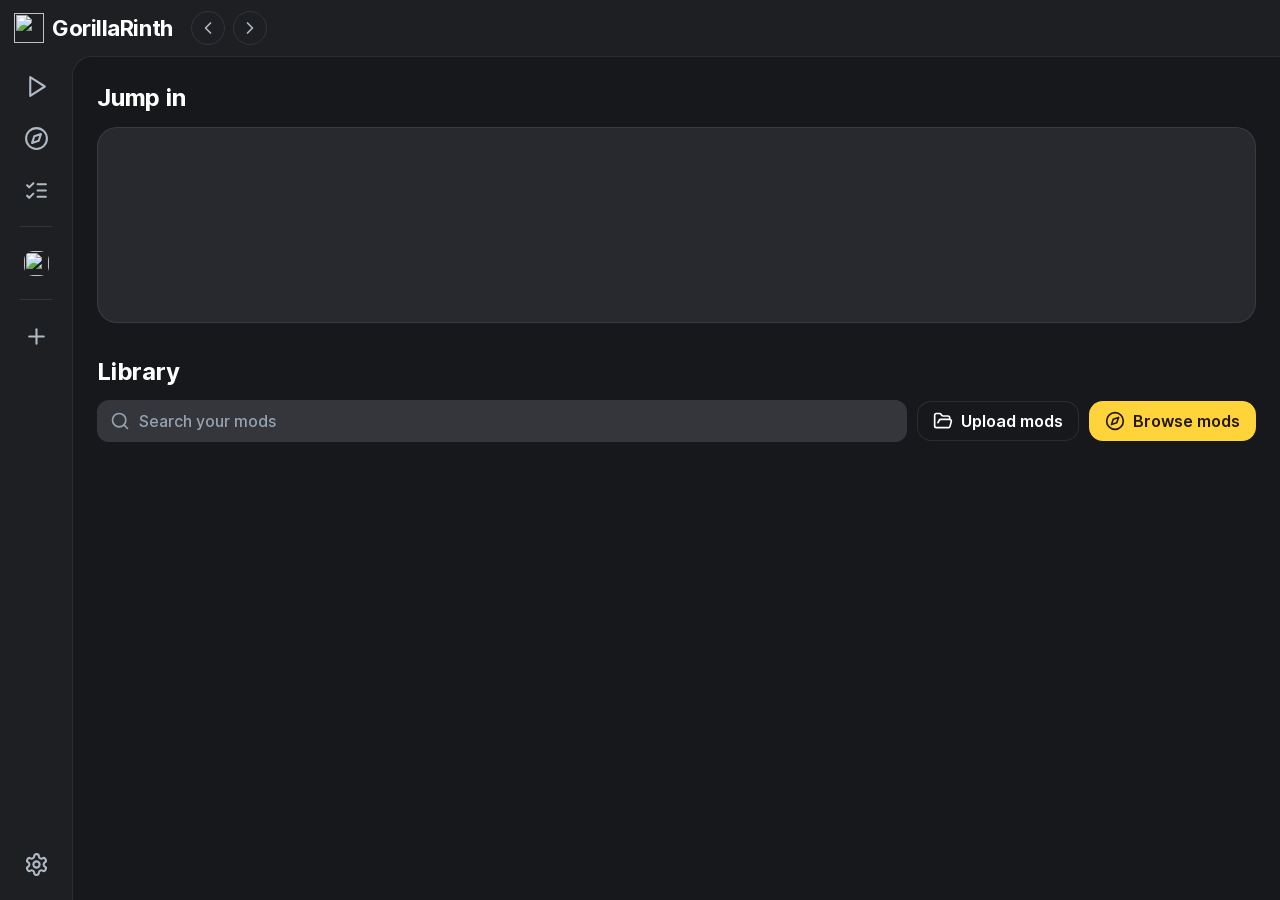
==== commit 73ec1113: "Use transparent Gorilla Tag icon in navigation" ====
--- a/app/src/main/assets/gorillarinth/index.html
+++ b/app/src/main/assets/gorillarinth/index.html
@@ -31,7 +31,7 @@
     <button class="rail-btn" data-go="discover" aria-label="Discover mods" title="Discover mods"></button>
     <button class="rail-btn" data-go="setup" aria-label="Setup" title="Setup"></button>
     <hr>
-    <button class="rail-btn game" data-go="game" aria-label="Gorilla Tag" title="Gorilla Tag"><img class="game-mark" src="gorilla.svg" alt=""></button>
+    <button class="rail-btn game" data-go="game" aria-label="Gorilla Tag" title="Gorilla Tag"><img class="game-mark" src="gorilla-icon.png" alt=""></button>
     <hr>
     <button class="rail-btn" id="rail-add" data-upload="1" aria-label="Upload a mod" title="Upload a mod"></button>
     <div class="grow"></div>
--- a/app/src/main/assets/gorillarinth/style.css
+++ b/app/src/main/assets/gorillarinth/style.css
@@ -474,4 +474,4 @@
 }
 
 .game-glyph{display:grid;place-items:center;font-weight:800;letter-spacing:-2px;color:#dceaff;background:linear-gradient(145deg,#315b8b,#1b2b40);border-radius:14px;}
-.rail-btn.game .game-mark{font-size:11px;font-weight:800;color:#dceaff;}
+.rail-btn.game .game-mark{width:25px;height:25px;object-fit:contain;display:block;}
